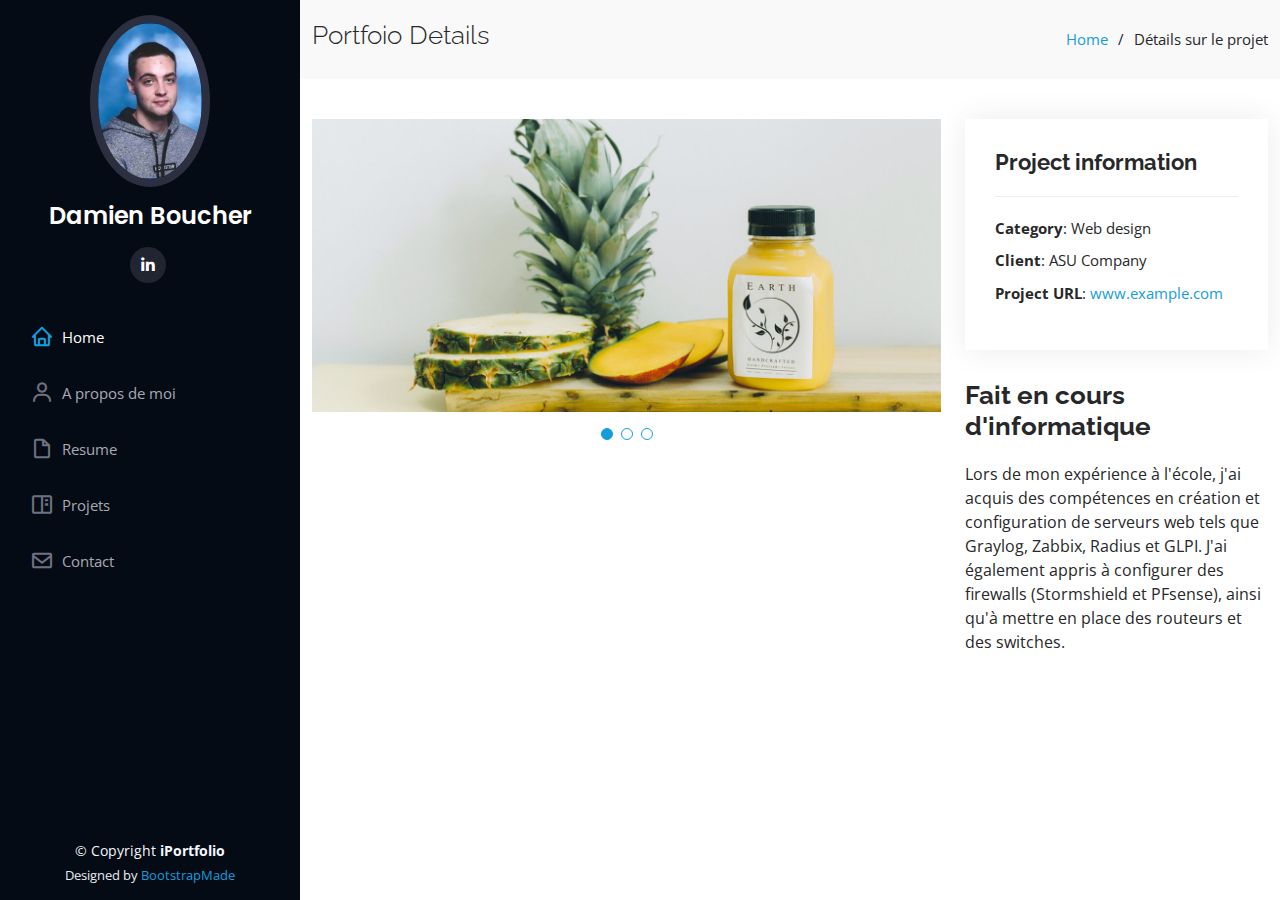
==== portfolio-details.html @ be0183c0 "Update portfolio-details.html" ====
<!DOCTYPE html>
<html lang="fr">

<head>
  <meta charset="utf-8">
  <meta content="width=device-width, initial-scale=1.0" name="viewport">

  <title>Plus de detail</title>
  <meta content="" name="description">
  <meta content="" name="keywords">

  <!-- Favicons -->
  <link href="assets/img/favicon.png" rel="icon">
  <link href="assets/img/apple-touch-icon.png" rel="apple-touch-icon">

  <!-- Google Fonts -->
  <link href="https://fonts.googleapis.com/css?family=Open+Sans:300,300i,400,400i,600,600i,700,700i|Raleway:300,300i,400,400i,500,500i,600,600i,700,700i|Poppins:300,300i,400,400i,500,500i,600,600i,700,700i" rel="stylesheet">

  <!-- Vendor CSS Files -->
  <link href="assets/vendor/aos/aos.css" rel="stylesheet">
  <link href="assets/vendor/bootstrap/css/bootstrap.min.css" rel="stylesheet">
  <link href="assets/vendor/bootstrap-icons/bootstrap-icons.css" rel="stylesheet">
  <link href="assets/vendor/boxicons/css/boxicons.min.css" rel="stylesheet">
  <link href="assets/vendor/glightbox/css/glightbox.min.css" rel="stylesheet">
  <link href="assets/vendor/swiper/swiper-bundle.min.css" rel="stylesheet">

  <!-- Template Main CSS File -->
  <link href="assets/css/style.css" rel="stylesheet">

  <!-- =======================================================
  * Template Name: iPortfolio - v3.10.0
  * Template URL: https://bootstrapmade.com/iportfolio-bootstrap-portfolio-websites-template/
  * Author: BootstrapMade.com
  * License: https://bootstrapmade.com/license/
  ======================================================== -->
</head>

<body>

  <!-- ======= Mobile nav toggle button ======= -->
  <i class="bi bi-list mobile-nav-toggle d-xl-none"></i>

  <!-- ======= Header ======= -->
  <header id="header">
    <div class="d-flex flex-column">

      <div class="profile">
        <img src="assets/img/profile-img.jpg" alt="" class="img-fluid rounded-circle">
        <h1 class="text-light"><a href="index.html">Damien Boucher</a></h1>
        <div class="social-links mt-3 text-center">
          <a href="https://www.linkedin.com/in/damien-boucher-5a4164250/" class="linkedin"><i class="bx bxl-linkedin"></i></a>
        </div>
      </div>

      <nav id="navbar" class="nav-menu navbar">
        <ul>
          <li><a href="#/projets/hero" class="nav-link scrollto active"><i class="bx bx-home"></i> <span>Home</span></a></li>
          <li><a href="#about" class="nav-link scrollto"><i class="bx bx-user"></i> <span>A propos de moi </span></a></li>
          <li><a href="#resume" class="nav-link scrollto"><i class="bx bx-file-blank"></i> <span>Resume</span></a></li>
          <li><a href="#portfolio" class="nav-link scrollto"><i class="bx bx-book-content"></i> <span>Projets</span></a></li>
          <li><a href="#contact" class="nav-link scrollto"><i class="bx bx-envelope"></i> <span>Contact</span></a></li>
        </ul>
      </nav><!-- .nav-menu -->
    </div>
  </header>

  <main id="main">

    <!-- ======= Breadcrumbs ======= -->
    <section id="breadcrumbs" class="breadcrumbs">
      <div class="container">

        <div class="d-flex justify-content-between align-items-center">
          <h2>Portfoio Details</h2>
          <ol>
            <li><a href="index.html">Home</a></li>
            <li>Détails sur le projet</li>
          </ol>
        </div>

      </div>
    </section><!-- End Breadcrumbs -->

    <!-- ======= Portfolio Details Section ======= -->
    <section id="portfolio-details" class="portfolio-details">
      <div class="container">

        <div class="row gy-4">

          <div class="col-lg-8">
            <div class="portfolio-details-slider swiper">
              <div class="swiper-wrapper align-items-center">

                <div class="swiper-slide">
                  <img src="assets/img/portfolio/portfolio-details-1.jpg" alt="">
                </div>

                <div class="swiper-slide">
                  <img src="assets/img/portfolio/portfolio-details-2.jpg" alt="">
                </div>

                <div class="swiper-slide">
                  <img src="assets/img/portfolio/portfolio-details-3.jpg" alt="">
                </div>

              </div>
              <div class="swiper-pagination"></div>
            </div>
          </div>

          <div class="col-lg-4">
            <div class="portfolio-info">
              <h3>Project information</h3>
              <ul>
                <li><strong>Category</strong>: Web design</li>
                <li><strong>Client</strong>: ASU Company</li>
                <li><strong>Project URL</strong>: <a href="#">www.example.com</a></li>
              </ul>
            </div>
            <div class="portfolio-description">
              <h2>Fait en cours d'informatique </h2>
              <p>
                Lors de mon expérience à l'école, j'ai acquis des compétences en création et configuration de serveurs web tels que Graylog, Zabbix, Radius et GLPI. J'ai également appris à configurer des firewalls (Stormshield et PFsense), ainsi qu'à mettre en place des routeurs et des switches.
              </p>
            </div>
          </div>

        </div>

      </div>
    </section><!-- End Portfolio Details Section -->

  </main><!-- End #main -->

  <!-- ======= Footer ======= -->
  <footer id="footer">
    <div class="container">
      <div class="copyright">
        &copy; Copyright <strong><span>iPortfolio</span></strong>
      </div>
      <div class="credits">
        <!-- All the links in the footer should remain intact. -->
        <!-- You can delete the links only if you purchased the pro version. -->
        <!-- Licensing information: https://bootstrapmade.com/license/ -->
        <!-- Purchase the pro version with working PHP/AJAX contact form: https://bootstrapmade.com/iportfolio-bootstrap-portfolio-websites-template/ -->
        Designed by <a href="https://bootstrapmade.com/">BootstrapMade</a>
      </div>
    </div>
  </footer><!-- End  Footer -->

  <a href="#" class="back-to-top d-flex align-items-center justify-content-center"><i class="bi bi-arrow-up-short"></i></a>

  <!-- Vendor JS Files -->
  <script src="assets/vendor/purecounter/purecounter_vanilla.js"></script>
  <script src="assets/vendor/aos/aos.js"></script>
  <script src="assets/vendor/bootstrap/js/bootstrap.bundle.min.js"></script>
  <script src="assets/vendor/glightbox/js/glightbox.min.js"></script>
  <script src="assets/vendor/isotope-layout/isotope.pkgd.min.js"></script>
  <script src="assets/vendor/swiper/swiper-bundle.min.js"></script>
  <script src="assets/vendor/typed.js/typed.min.js"></script>
  <script src="assets/vendor/waypoints/noframework.waypoints.js"></script>
  <script src="assets/vendor/php-email-form/validate.js"></script>

  <!-- Template Main JS File -->
  <script src="assets/js/main.js"></script>

</body>

</html>
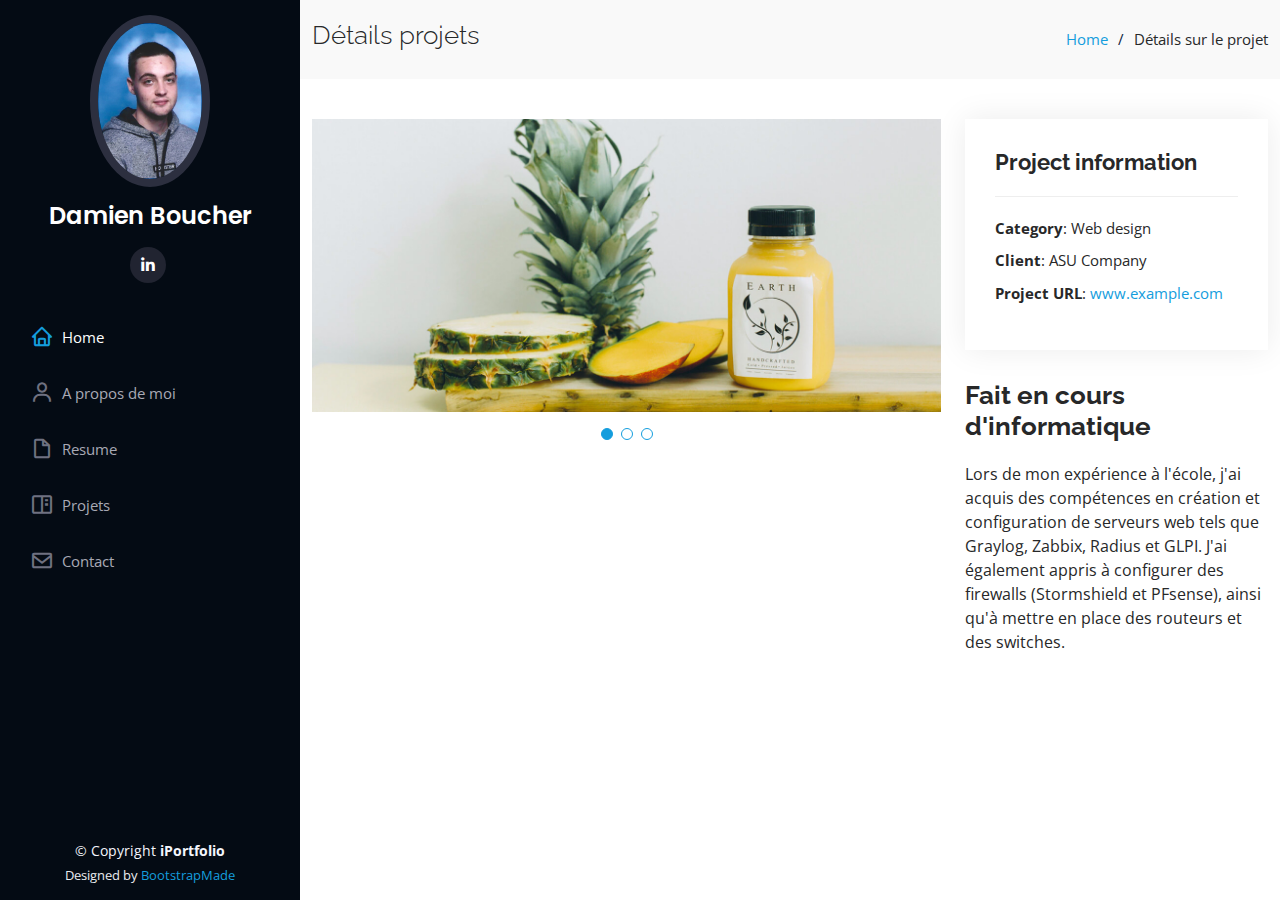
==== commit fbe7999a: "Update portfolio-details.html" ====
--- a/portfolio-details.html
+++ b/portfolio-details.html
@@ -71,7 +71,7 @@
       <div class="container">
 
         <div class="d-flex justify-content-between align-items-center">
-          <h2>Portfoio Details</h2>
+          <h2>Détails projets</h2>
           <ol>
             <li><a href="index.html">Home</a></li>
             <li>Détails sur le projet</li>
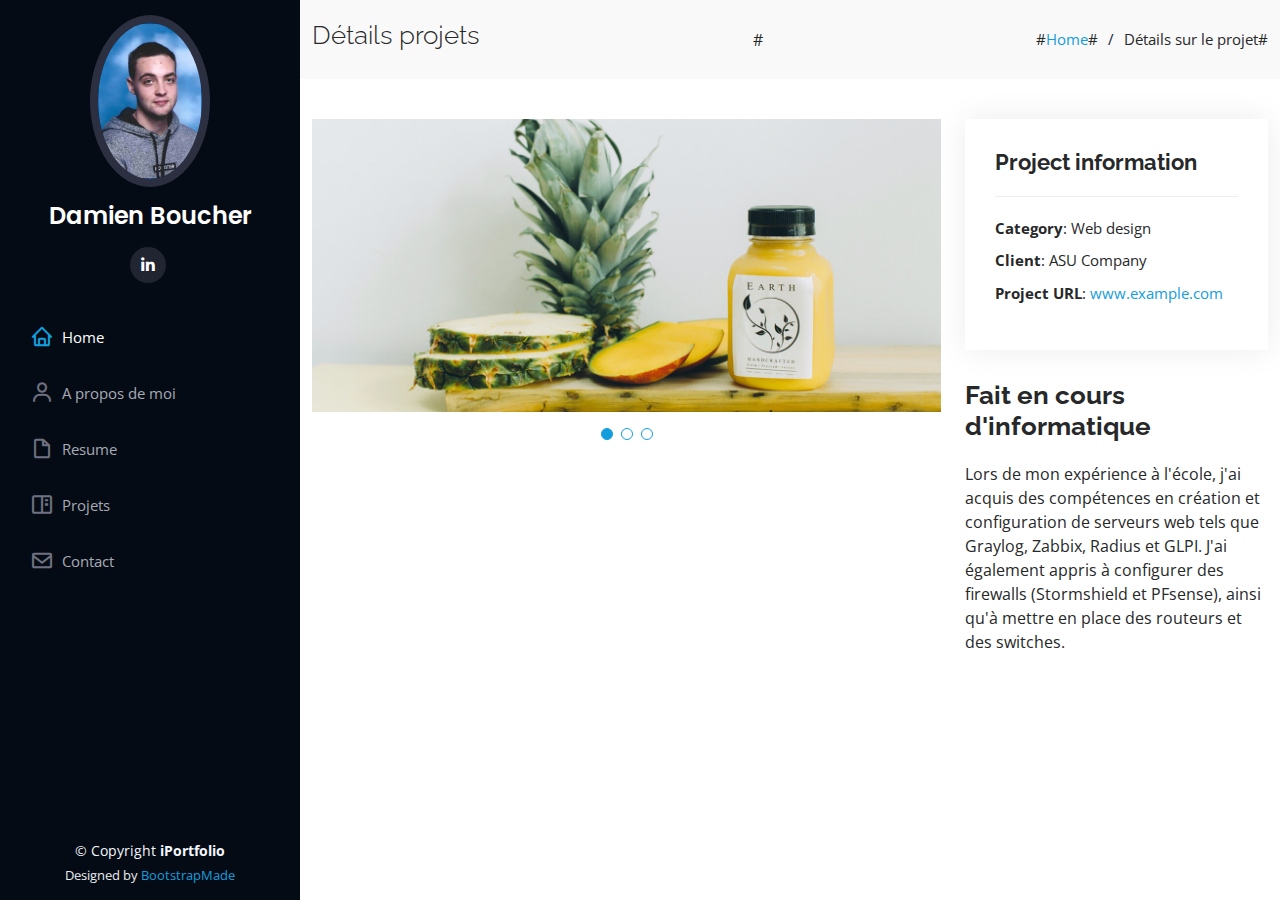
==== commit a1c39d75: "Update portfolio-details.html" ====
--- a/portfolio-details.html
+++ b/portfolio-details.html
@@ -54,11 +54,11 @@
 
       <nav id="navbar" class="nav-menu navbar">
         <ul>
-          <li><a href="#/projets/hero" class="nav-link scrollto active"><i class="bx bx-home"></i> <span>Home</span></a></li>
-          <li><a href="#about" class="nav-link scrollto"><i class="bx bx-user"></i> <span>A propos de moi </span></a></li>
-          <li><a href="#resume" class="nav-link scrollto"><i class="bx bx-file-blank"></i> <span>Resume</span></a></li>
-          <li><a href="#portfolio" class="nav-link scrollto"><i class="bx bx-book-content"></i> <span>Projets</span></a></li>
-          <li><a href="#contact" class="nav-link scrollto"><i class="bx bx-envelope"></i> <span>Contact</span></a></li>
+          <li><a href="#index.html/hero" class="nav-link scrollto active"><i class="bx bx-home"></i> <span>Home</span></a></li>
+          <li><a href="index.html/index.html/index.html/index.html/about" class="nav-link scrollto"><i class="bx bx-user"></i> <span>A propos de moi </span></a></li>
+          <li><a href="#index.html/index.html/index.html/resume" class="nav-link scrollto"><i class="bx bx-file-blank"></i> <span>Resume</span></a></li>
+          <li><a href="#index.html/index.html/portfolio" class="nav-link scrollto"><i class="bx bx-book-content"></i> <span>Projets</span></a></li>
+          <li><a href="#index.html/contact" class="nav-link scrollto"><i class="bx bx-envelope"></i> <span>Contact</span></a></li>
         </ul>
       </nav><!-- .nav-menu -->
     </div>
@@ -72,10 +72,10 @@
 
         <div class="d-flex justify-content-between align-items-center">
           <h2>Détails projets</h2>
-          <ol>
-            <li><a href="index.html">Home</a></li>
-            <li>Détails sur le projet</li>
-          </ol>
+          #<ol>
+            #<li><a href="index.html">Home</a></li>
+            #<li>Détails sur le projet</li>
+          #</ol>
         </div>
 
       </div>
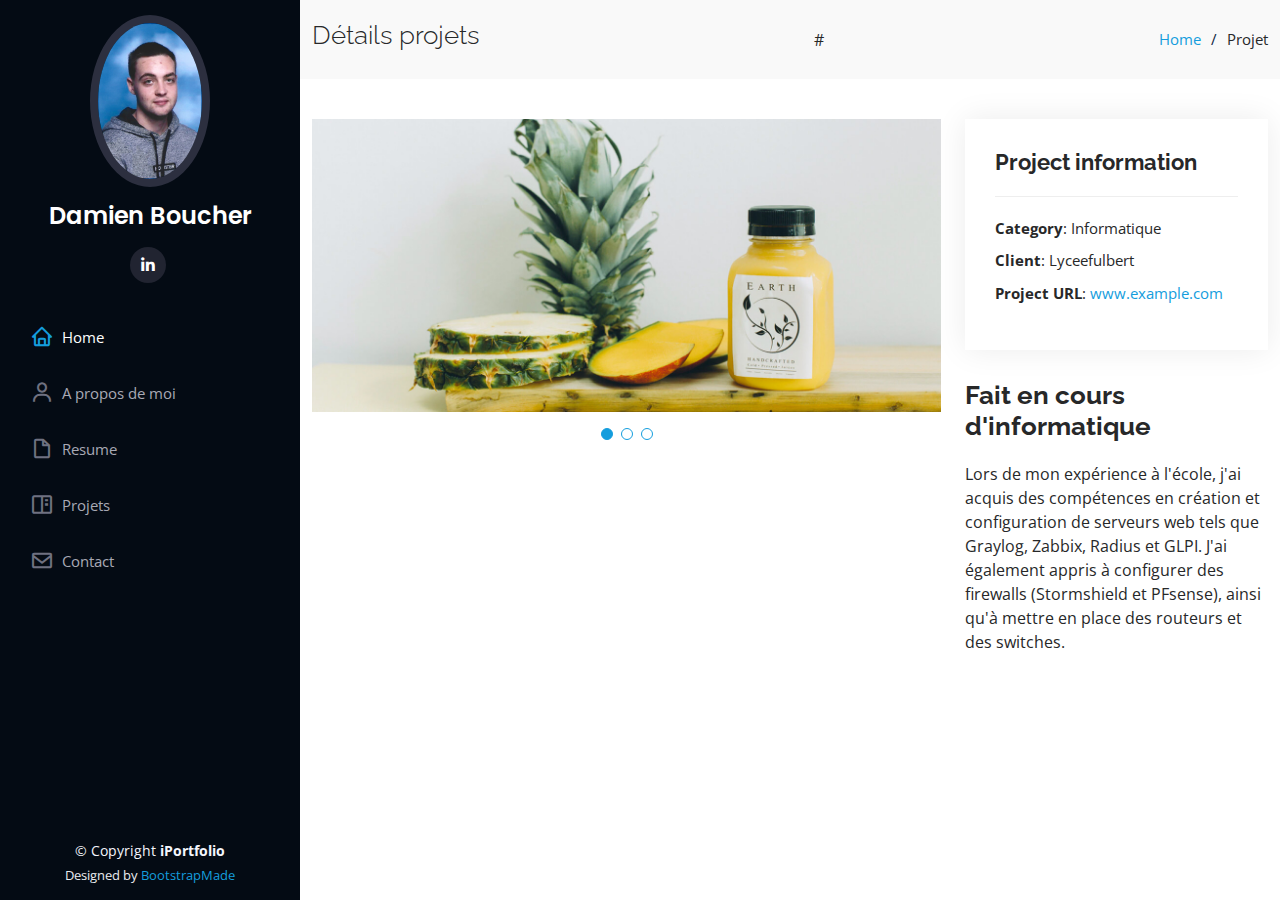
==== commit b8d9465c: "Update portfolio-details.html" ====
--- a/portfolio-details.html
+++ b/portfolio-details.html
@@ -54,11 +54,11 @@
 
       <nav id="navbar" class="nav-menu navbar">
         <ul>
-          <li><a href="#index.html/hero" class="nav-link scrollto active"><i class="bx bx-home"></i> <span>Home</span></a></li>
-          <li><a href="index.html/index.html/index.html/index.html/about" class="nav-link scrollto"><i class="bx bx-user"></i> <span>A propos de moi </span></a></li>
-          <li><a href="#index.html/index.html/index.html/resume" class="nav-link scrollto"><i class="bx bx-file-blank"></i> <span>Resume</span></a></li>
-          <li><a href="#index.html/index.html/portfolio" class="nav-link scrollto"><i class="bx bx-book-content"></i> <span>Projets</span></a></li>
-          <li><a href="#index.html/contact" class="nav-link scrollto"><i class="bx bx-envelope"></i> <span>Contact</span></a></li>
+          <li><a href="index.html" class="nav-link scrollto active"><i class="bx bx-home"></i> <span>Home</span></a></li>
+          <li><a href="index.html" class="nav-link scrollto"><i class="bx bx-user"></i> <span>A propos de moi </span></a></li>
+          <li><a href="index.html" class="nav-link scrollto"><i class="bx bx-file-blank"></i> <span>Resume</span></a></li>
+          <li><a href="index.html" class="nav-link scrollto"><i class="bx bx-book-content"></i> <span>Projets</span></a></li>
+          <li><a href="index.html" class="nav-link scrollto"><i class="bx bx-envelope"></i> <span>Contact</span></a></li>
         </ul>
       </nav><!-- .nav-menu -->
     </div>
@@ -73,9 +73,9 @@
         <div class="d-flex justify-content-between align-items-center">
           <h2>Détails projets</h2>
           #<ol>
-            #<li><a href="index.html">Home</a></li>
-            #<li>Détails sur le projet</li>
-          #</ol>
+            <li><a href="index.html">Home</a></li>
+            <li>Projet</li>
+          </ol>
         </div>
 
       </div>
@@ -112,8 +112,8 @@
             <div class="portfolio-info">
               <h3>Project information</h3>
               <ul>
-                <li><strong>Category</strong>: Web design</li>
-                <li><strong>Client</strong>: ASU Company</li>
+                <li><strong>Category</strong>: Informatique</li>
+                <li><strong>Client</strong>: Lyceefulbert</li>
                 <li><strong>Project URL</strong>: <a href="#">www.example.com</a></li>
               </ul>
             </div>
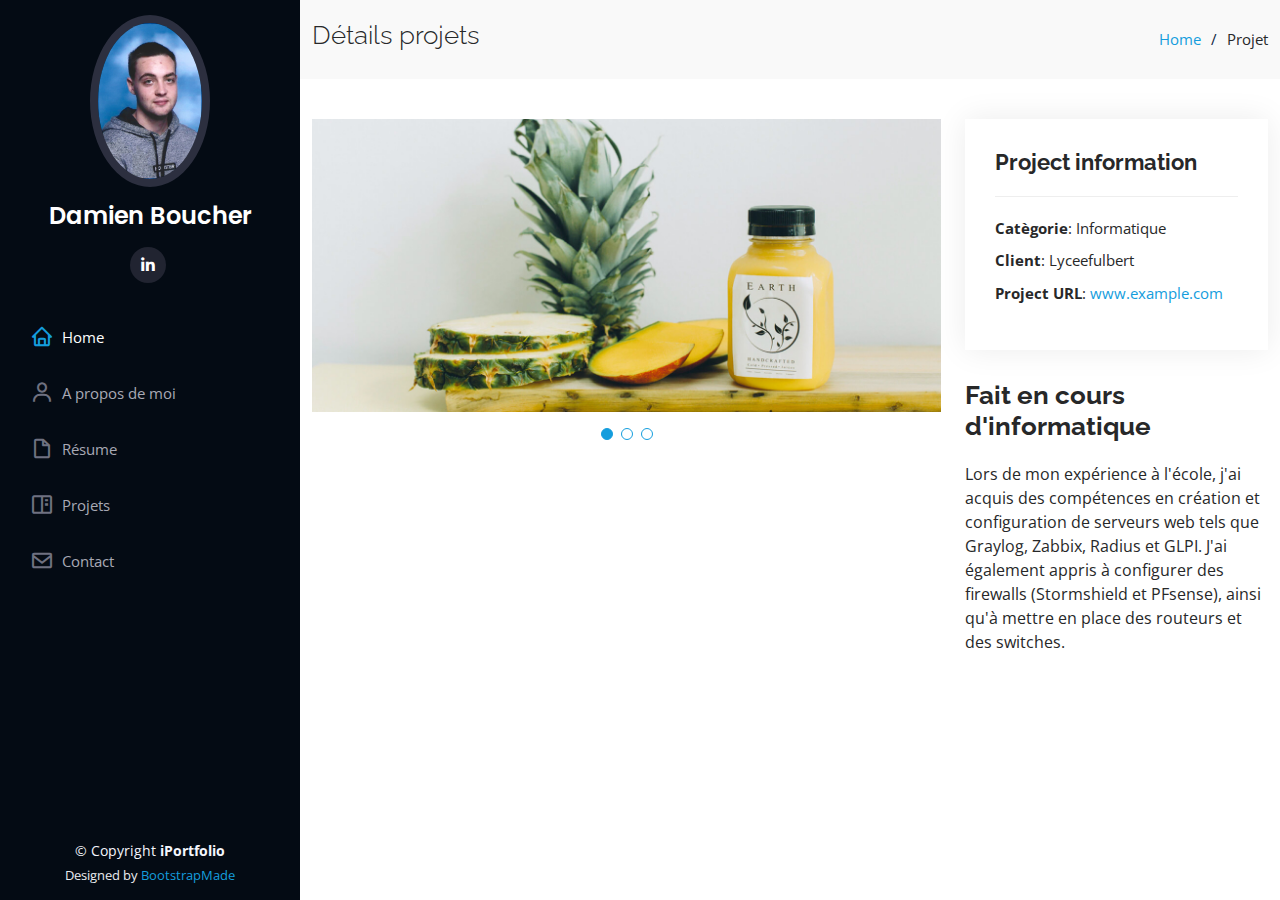
==== commit 4a8e4261: "Update portfolio-details.html" ====
--- a/portfolio-details.html
+++ b/portfolio-details.html
@@ -5,7 +5,7 @@
   <meta charset="utf-8">
   <meta content="width=device-width, initial-scale=1.0" name="viewport">
 
-  <title>Plus de detail</title>
+  <title>Projets</title>
   <meta content="" name="description">
   <meta content="" name="keywords">
 
@@ -56,7 +56,7 @@
         <ul>
           <li><a href="index.html" class="nav-link scrollto active"><i class="bx bx-home"></i> <span>Home</span></a></li>
           <li><a href="index.html" class="nav-link scrollto"><i class="bx bx-user"></i> <span>A propos de moi </span></a></li>
-          <li><a href="index.html" class="nav-link scrollto"><i class="bx bx-file-blank"></i> <span>Resume</span></a></li>
+          <li><a href="index.html" class="nav-link scrollto"><i class="bx bx-file-blank"></i> <span>Résume</span></a></li>
           <li><a href="index.html" class="nav-link scrollto"><i class="bx bx-book-content"></i> <span>Projets</span></a></li>
           <li><a href="index.html" class="nav-link scrollto"><i class="bx bx-envelope"></i> <span>Contact</span></a></li>
         </ul>
@@ -72,7 +72,7 @@
 
         <div class="d-flex justify-content-between align-items-center">
           <h2>Détails projets</h2>
-          #<ol>
+          <ol>
             <li><a href="index.html">Home</a></li>
             <li>Projet</li>
           </ol>
@@ -112,7 +112,7 @@
             <div class="portfolio-info">
               <h3>Project information</h3>
               <ul>
-                <li><strong>Category</strong>: Informatique</li>
+                <li><strong>Catègorie</strong>: Informatique</li>
                 <li><strong>Client</strong>: Lyceefulbert</li>
                 <li><strong>Project URL</strong>: <a href="#">www.example.com</a></li>
               </ul>
@@ -162,7 +162,7 @@
   <script src="assets/vendor/php-email-form/validate.js"></script>
 
   <!-- Template Main JS File -->
-  <script src="assets/js/main.js"></script>
+  <script src="assets/js/main.js"> </script>
 
 </body>
 
